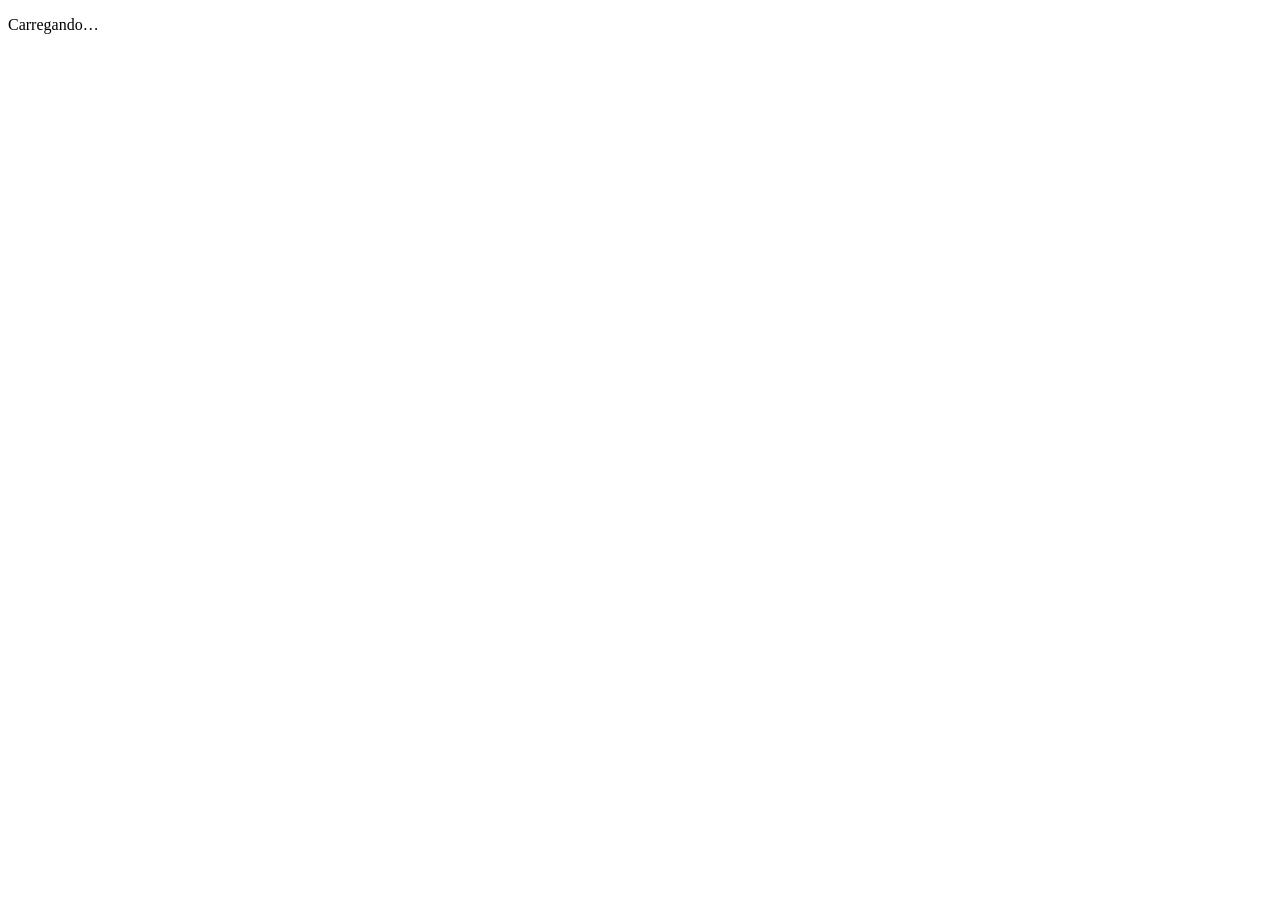
==== index.html @ b4ddbdd3 "pagina inicial" ====
<!doctype html>
<html lang="pt-BR">
<head>
<meta charset="utf-8">
<meta name="viewport" content="width=device-width, initial-scale=1, viewport-fit=cover">
<meta name="theme-color" content="#14532d">
<meta name="apple-mobile-web-app-capable" content="yes">
<meta name="mobile-web-app-capable" content="yes">
<meta name="apple-mobile-web-app-title" content="Mosaico">
<link rel="manifest" href="manifest.json">
<link rel="icon" href="icons/icon-192.png">
<link rel="apple-touch-icon" href="icons/icon-192.png">
<link rel="stylesheet" href="vendor/leaflet.css">
<link rel="stylesheet" href="css/app.css">
<title>Mosaico · coletor de campo</title>
</head>
<body>
<div id="app"><p class="boot">Carregando…</p></div>
<div id="toast" class="toast" role="status" aria-live="polite"></div>
<script src="vendor/leaflet.js"></script>
<script src="data/parques.js"></script>
<script src="js/schema.js"></script>
<script src="js/core.js"></script>
<script src="js/validar.js"></script>
<script src="js/csv.js"></script>
<script src="js/db.js"></script>
<script src="js/ui.js"></script>
<script src="js/gps.js"></script>
<script src="js/photo.js"></script>
<script src="js/pacote.js"></script>
<script src="js/form.js"></script>
<script src="js/app.js"></script>
<script src="js/visita.js"></script>
<script src="js/dia.js"></script>
<script src="js/mapa.js"></script>
</body>
</html>
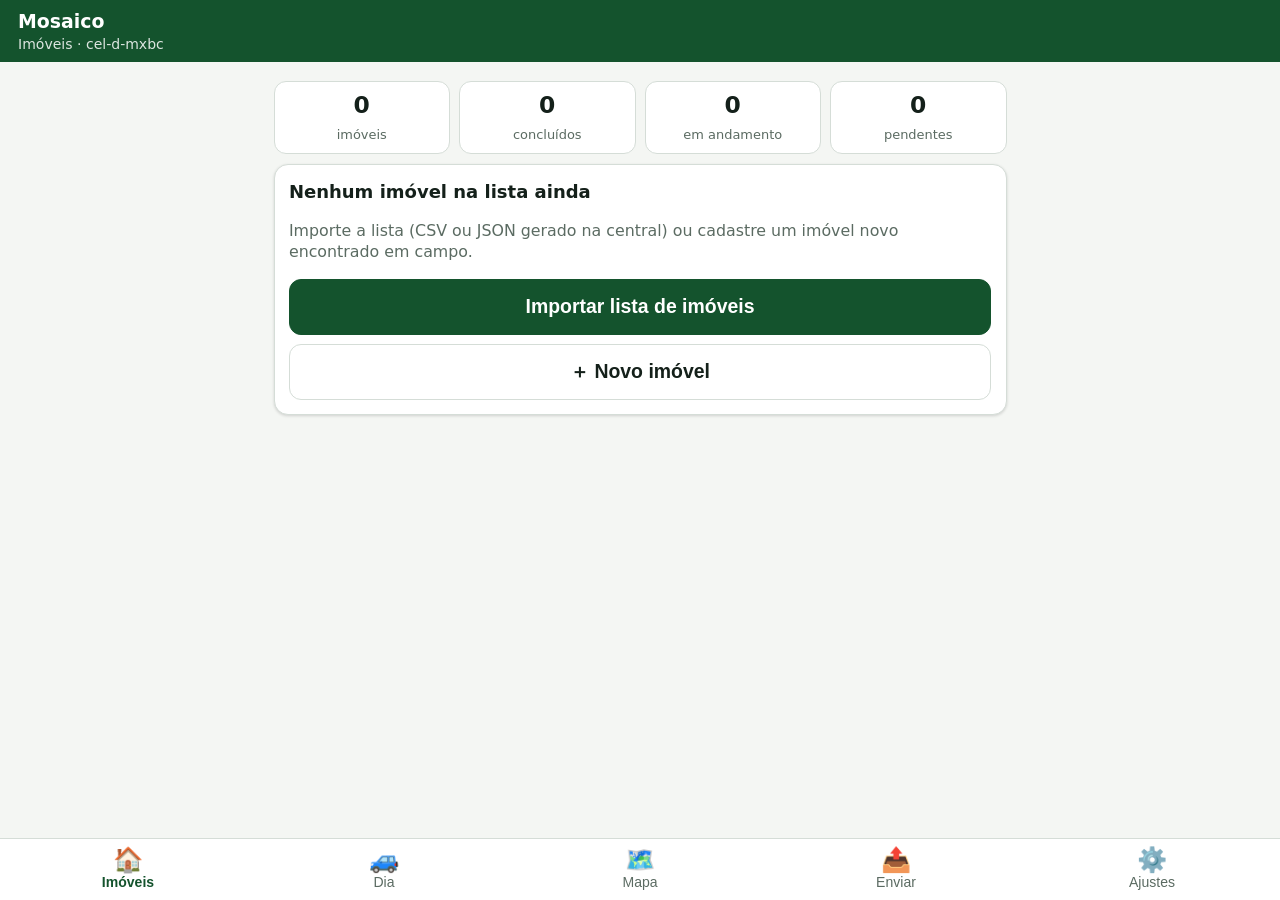
==== commit 1b51f8ee: "Update index.html" ====
--- a/index.html
+++ b/index.html
@@ -2,36 +2,13 @@
 <html lang="pt-BR">
 <head>
 <meta charset="utf-8">
-<meta name="viewport" content="width=device-width, initial-scale=1, viewport-fit=cover">
-<meta name="theme-color" content="#14532d">
-<meta name="apple-mobile-web-app-capable" content="yes">
-<meta name="mobile-web-app-capable" content="yes">
-<meta name="apple-mobile-web-app-title" content="Mosaico">
-<link rel="manifest" href="manifest.json">
-<link rel="icon" href="icons/icon-192.png">
-<link rel="apple-touch-icon" href="icons/icon-192.png">
-<link rel="stylesheet" href="vendor/leaflet.css">
-<link rel="stylesheet" href="css/app.css">
-<title>Mosaico · coletor de campo</title>
+<meta name="viewport" content="width=device-width,initial-scale=1">
+<title>Mosaico</title>
+<meta http-equiv="refresh" content="0; url=app/">
+<link rel="canonical" href="app/">
 </head>
 <body>
-<div id="app"><p class="boot">Carregando…</p></div>
-<div id="toast" class="toast" role="status" aria-live="polite"></div>
-<script src="vendor/leaflet.js"></script>
-<script src="data/parques.js"></script>
-<script src="js/schema.js"></script>
-<script src="js/core.js"></script>
-<script src="js/validar.js"></script>
-<script src="js/csv.js"></script>
-<script src="js/db.js"></script>
-<script src="js/ui.js"></script>
-<script src="js/gps.js"></script>
-<script src="js/photo.js"></script>
-<script src="js/pacote.js"></script>
-<script src="js/form.js"></script>
-<script src="js/app.js"></script>
-<script src="js/visita.js"></script>
-<script src="js/dia.js"></script>
-<script src="js/mapa.js"></script>
+<p>Abrindo o Mosaico… <a href="app/">toque aqui se não abrir</a></p>
+<script>location.replace("app/");</script>
 </body>
 </html>
